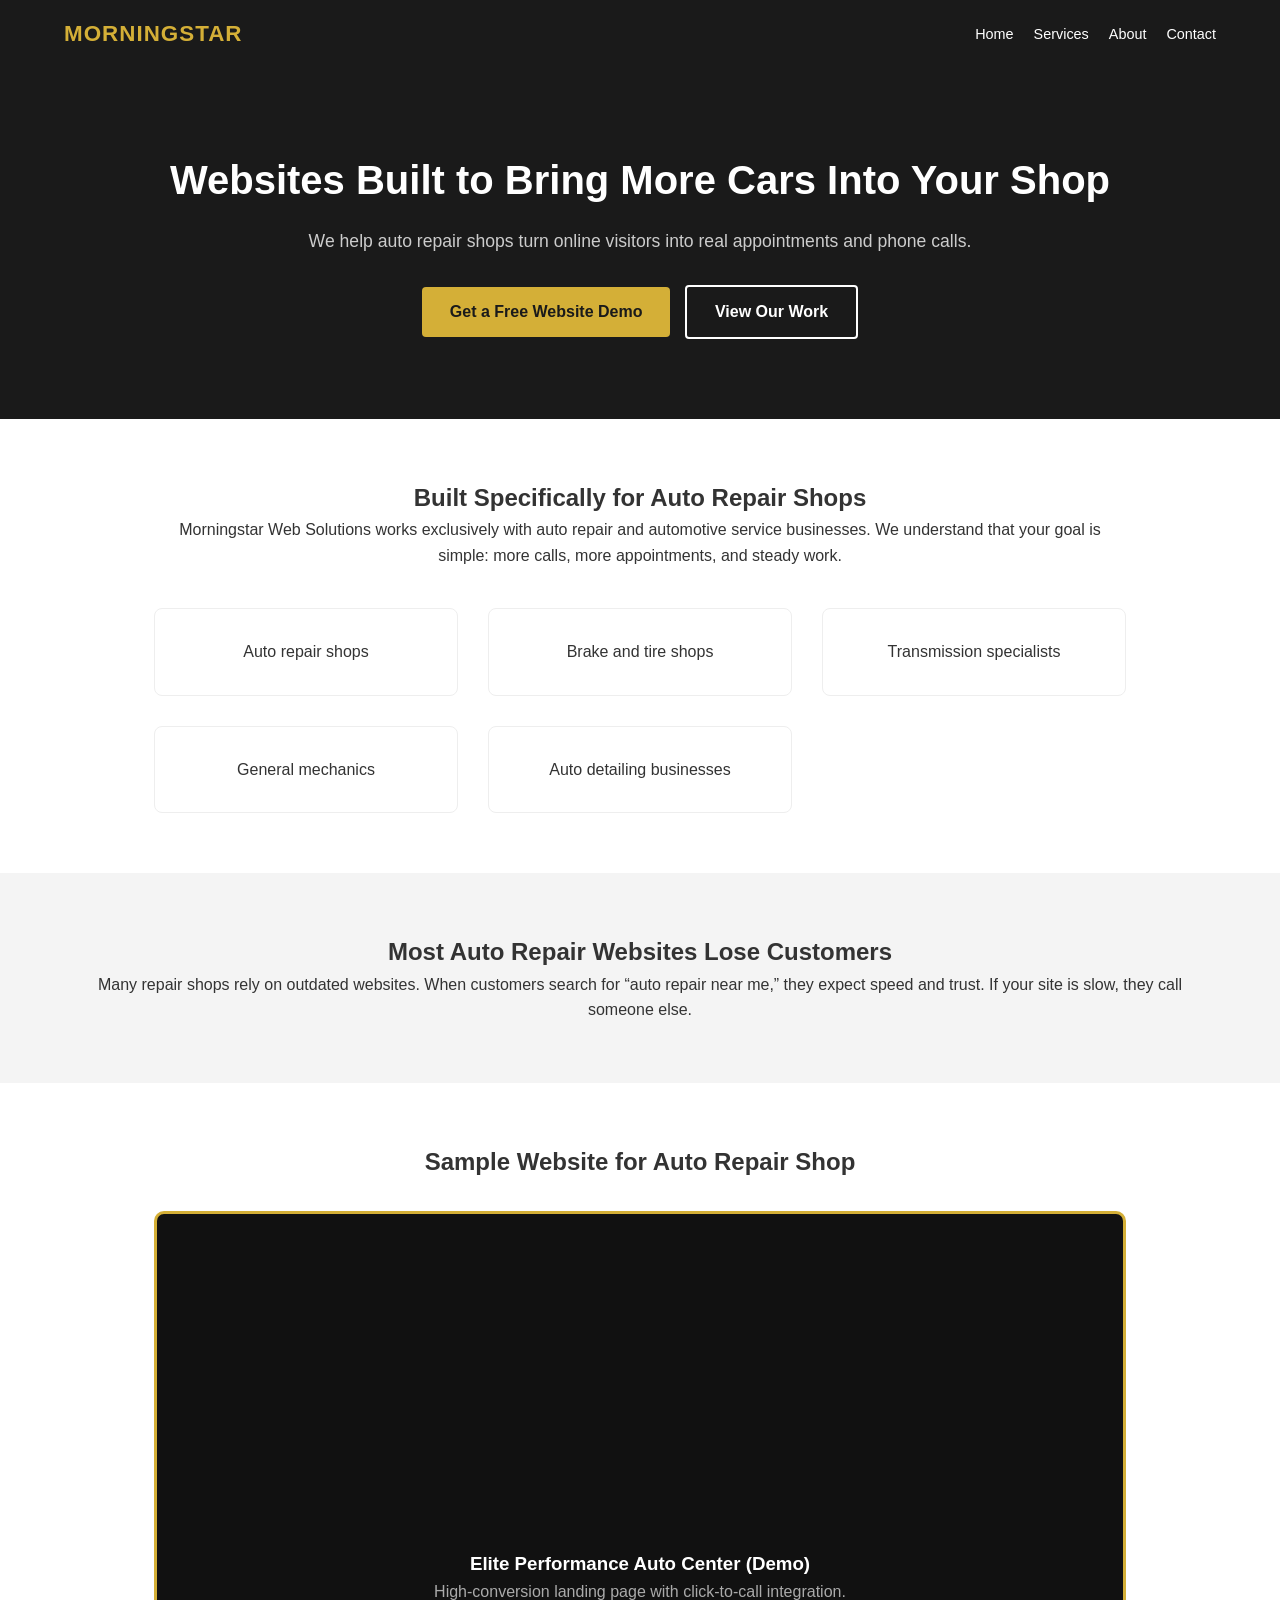
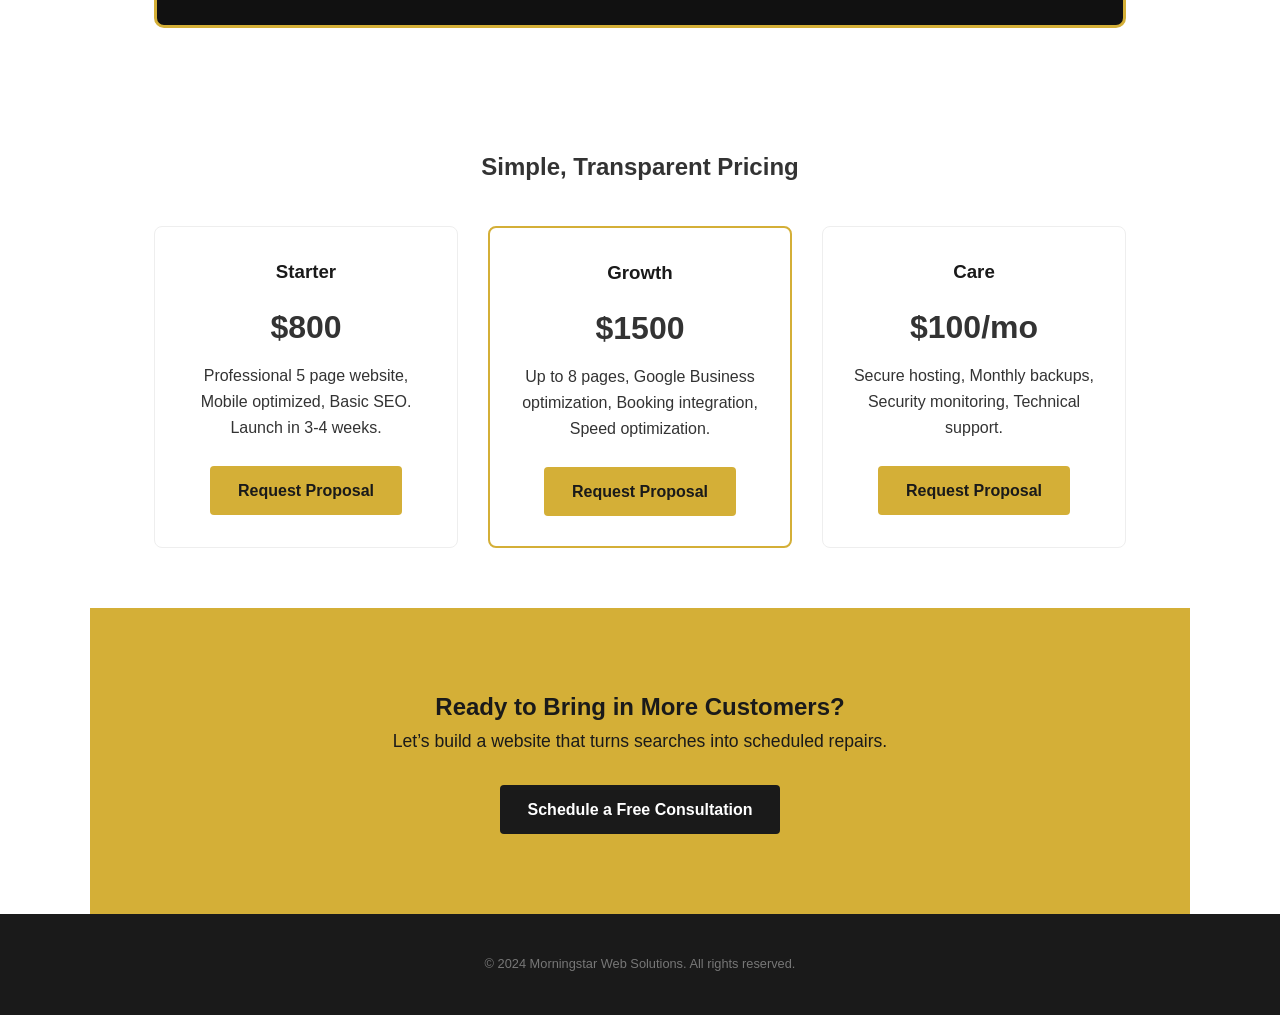
==== index.html @ 743b3179 "first commit" ====
<!DOCTYPE html>
<html lang="en">
<head>
    <meta charset="UTF-8">
    <meta name="viewport" content="width=device-width, initial-scale=1.0">
    <title>Morningstar Web Solutions | Auto Repair Web Design</title>
    <link rel="stylesheet" href="styles.css">
</head>
<body>
    <nav>
        <a href="index.html" class="logo">MORNINGSTAR</a>
        <ul class="nav-links">
            <li><a href="index.html">Home</a></li>
            <li><a href="services.html">Services</a></li>
            <li><a href="about.html">About</a></li>
            <li><a href="contact.html">Contact</a></li>
        </ul>
    </nav>

    <header class="header-section">
        <h1>Websites Built to Bring More Cars Into Your Shop</h1>
        <p>We help auto repair shops turn online visitors into real appointments and phone calls.</p>
        <a href="contact.html" class="btn btn-gold">Get a Free Website Demo</a>
        <a href="#work" class="btn btn-outline">View Our Work</a>
    </header>

    <section class="center">
        <h2>Built Specifically for Auto Repair Shops</h2>
        <p>Morningstar Web Solutions works exclusively with auto repair and automotive service businesses. We understand that your goal is simple: more calls, more appointments, and steady work.</p>
        <div class="grid">
            <div class="card">Auto repair shops</div>
            <div class="card">Brake and tire shops</div>
            <div class="card">Transmission specialists</div>
            <div class="card">General mechanics</div>
            <div class="card">Auto detailing businesses</div>
        </div>
    </section>

    <section style="background: #f4f4f4; max-width: 100%;">
        <div style="max-width: 1100px; margin: 0 auto; text-align: center;">
            <h2>Most Auto Repair Websites Lose Customers</h2>
            <p>Many repair shops rely on outdated websites. When customers search for “auto repair near me,” they expect speed and trust. If your site is slow, they call someone else.</p>
        </div>
    </section>

    <section id="work" class="center">
        <h2>Sample Website for Auto Repair Shop</h2>
        <div class="demo-box">
            <div class="demo-img"></div>
            <h3 style="color: white; margin-top: 15px;">Elite Performance Auto Center (Demo)</h3>
            <p style="color: #aaa;">High-conversion landing page with click-to-call integration.</p>
        </div>
    </section>

    <section>
        <h2 class="center">Simple, Transparent Pricing</h2>
        <div class="grid">
            <div class="card center">
                <h3>Starter</h3>
                <span class="price">$800</span>
                <p>Professional 5 page website, Mobile optimized, Basic SEO. Launch in 3-4 weeks.</p>
                <br><a href="contact.html" class="btn btn-gold">Request Proposal</a>
            </div>
            <div class="card center" style="border: 2px solid var(--primary-gold);">
                <h3>Growth</h3>
                <span class="price">$1500</span>
                <p>Up to 8 pages, Google Business optimization, Booking integration, Speed optimization.</p>
                <br><a href="contact.html" class="btn btn-gold">Request Proposal</a>
            </div>
            <div class="card center">
                <h3>Care</h3>
                <span class="price">$100/mo</span>
                <p>Secure hosting, Monthly backups, Security monitoring, Technical support.</p>
                <br><a href="contact.html" class="btn btn-gold">Request Proposal</a>
            </div>
        </div>
    </section>

    <section class="header-section" style="background: var(--primary-gold); color: var(--dark-charcoal);">
        <h2 style="color: var(--dark-charcoal);">Ready to Bring in More Customers?</h2>
        <p style="color: var(--dark-charcoal);">Let’s build a website that turns searches into scheduled repairs.</p>
        <a href="contact.html" class="btn" style="background: var(--dark-charcoal); color: white;">Schedule a Free Consultation</a>
    </section>

    <footer>&copy; 2024 Morningstar Web Solutions. All rights reserved.</footer>
</body>
</html>
---- styles.css ----
:root {
    --primary-gold: #D4AF37;
    --dark-charcoal: #1a1a1a;
    --light-grey: #f9f9f9;
    --white: #ffffff;
    --text: #333333;
}

* { margin: 0; padding: 0; box-sizing: border-box; font-family: 'Helvetica Neue', Arial, sans-serif; }

body { background-color: var(--white); color: var(--text); line-height: 1.6; }

/* Navigation */
nav { background: var(--dark-charcoal); padding: 1rem 5%; display: flex; justify-content: space-between; align-items: center; position: sticky; top: 0; z-index: 1000; }
.logo { color: var(--primary-gold); font-weight: bold; font-size: 1.4rem; text-decoration: none; letter-spacing: 1px; }
.nav-links { display: flex; list-style: none; gap: 20px; }
.nav-links a { color: var(--white); text-decoration: none; font-size: 0.9rem; font-weight: 500; transition: 0.3s; }
.nav-links a:hover { color: var(--primary-gold); }

/* Hero & Headers */
.header-section { background: var(--dark-charcoal); color: var(--white); padding: 80px 5%; text-align: center; }
.header-section h1 { font-size: 2.5rem; margin-bottom: 15px; color: var(--white); }
.header-section p { font-size: 1.1rem; color: #ccc; max-width: 700px; margin: 0 auto 30px; }

/* Buttons */
.btn { padding: 12px 28px; border-radius: 4px; text-decoration: none; font-weight: bold; display: inline-block; cursor: pointer; transition: 0.3s; border: none; }
.btn-gold { background: var(--primary-gold); color: var(--dark-charcoal); }
.btn-gold:hover { background: #b8962d; transform: translateY(-2px); }
.btn-outline { border: 2px solid var(--white); color: var(--white); margin-left: 10px; }
.btn-outline:hover { background: var(--white); color: var(--dark-charcoal); }

/* Sections */
section { padding: 60px 5%; max-width: 1100px; margin: 0 auto; }
.center { text-align: center; }
.grid { display: grid; grid-template-columns: repeat(auto-fit, minmax(280px, 1fr)); gap: 30px; margin-top: 40px; }

/* Cards & Components */
.card { padding: 30px; border: 1px solid #eee; border-radius: 8px; background: var(--white); transition: 0.3s; }
.card:hover { border-color: var(--primary-gold); box-shadow: 0 10px 20px rgba(0,0,0,0.05); }
.card h3 { margin-bottom: 15px; color: var(--dark-charcoal); }
.price { font-size: 2rem; font-weight: bold; display: block; margin-bottom: 10px; }

/* Demo Site Sample */
.demo-box { background: #111; padding: 20px; border-radius: 10px; border: 3px solid var(--primary-gold); margin-top: 30px; }
.demo-img { width: 100%; height: 300px; background: url('https://images.unsplash.com/photo-1486006396193-471cf70b2863?q=80&w=1000') center/cover; border-radius: 5px; }

/* Form */
form { display: flex; flex-direction: column; gap: 15px; max-width: 500px; margin: 0 auto; }
input, textarea { padding: 12px; border: 1px solid #ddd; border-radius: 4px; font-size: 1rem; }

footer { background: var(--dark-charcoal); color: #777; padding: 40px 5%; text-align: center; font-size: 0.8rem; }

@media (max-width: 600px) {
    .nav-links { display: none; } /* Simplified for demo */
    .header-section h1 { font-size: 1.8rem; }
    .btn-outline { margin-left: 0; margin-top: 10px; width: 100%; }
    .btn-gold { width: 100%; }
}
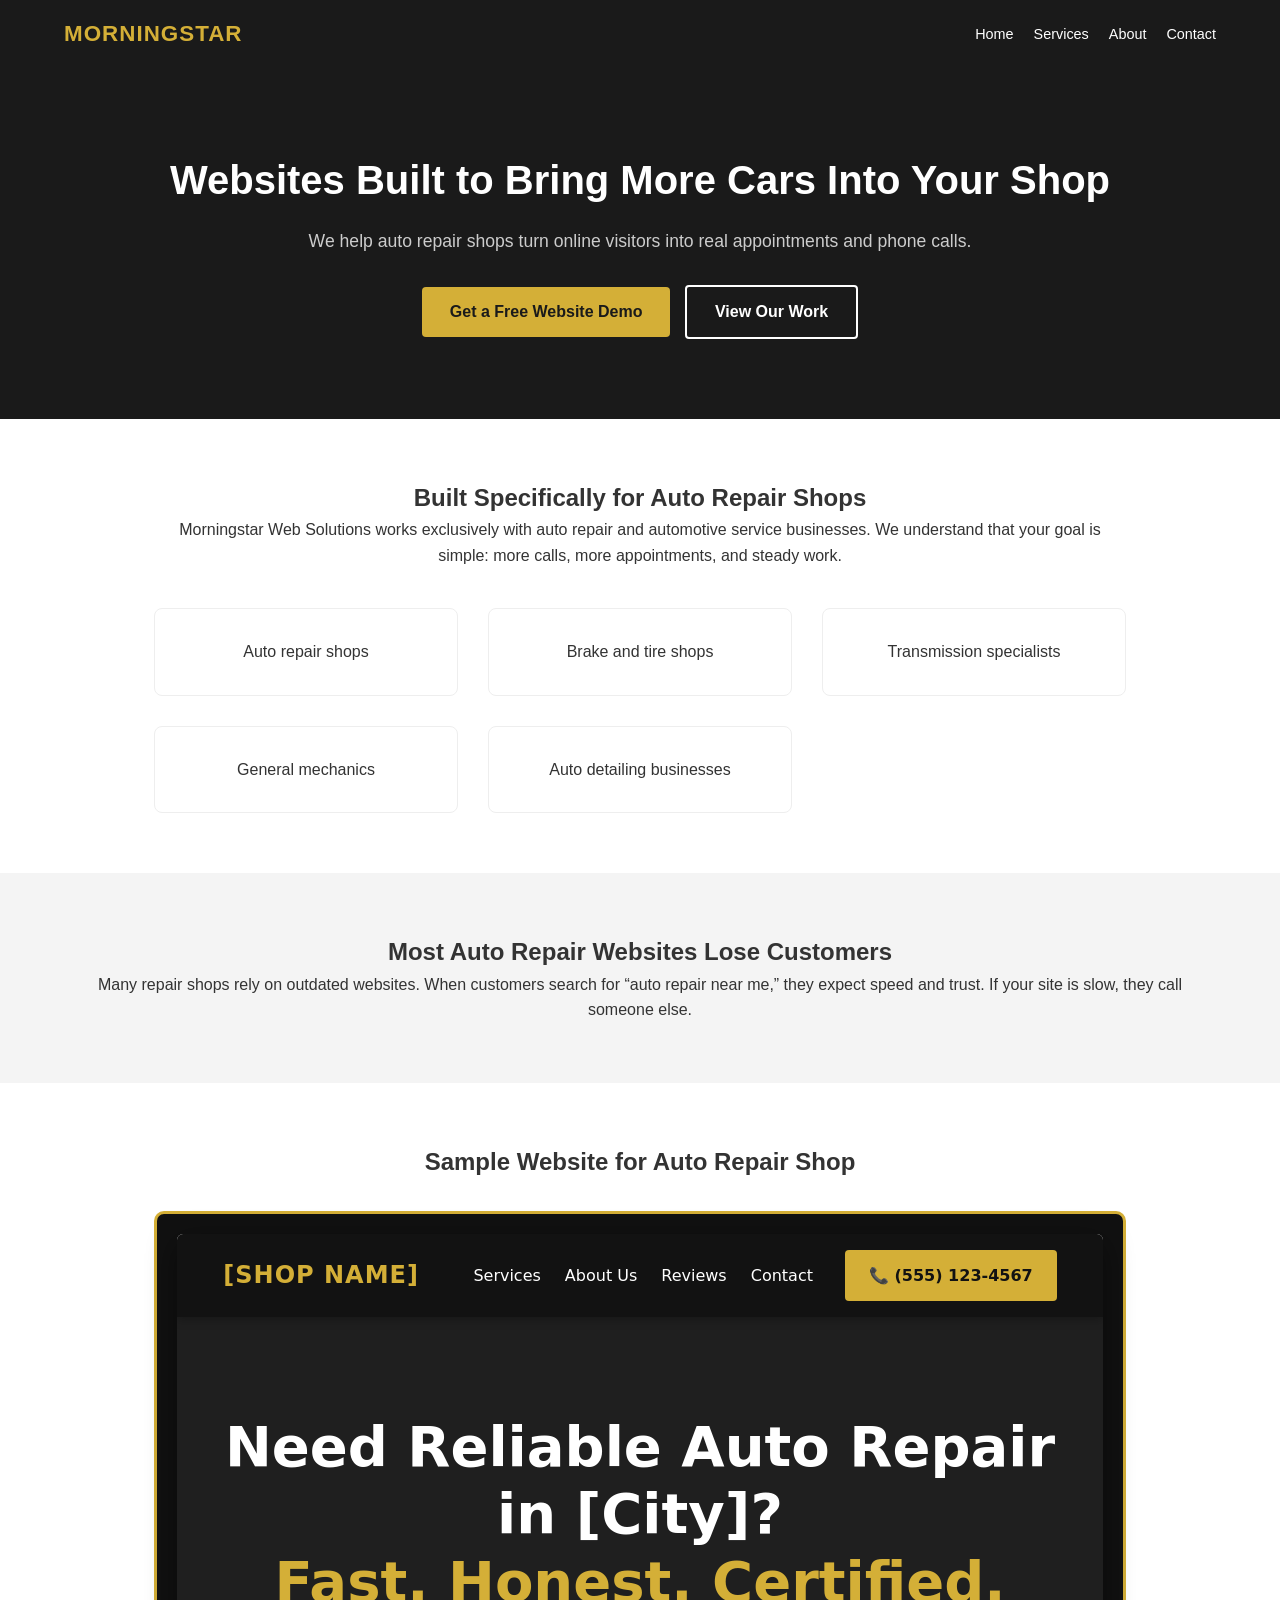
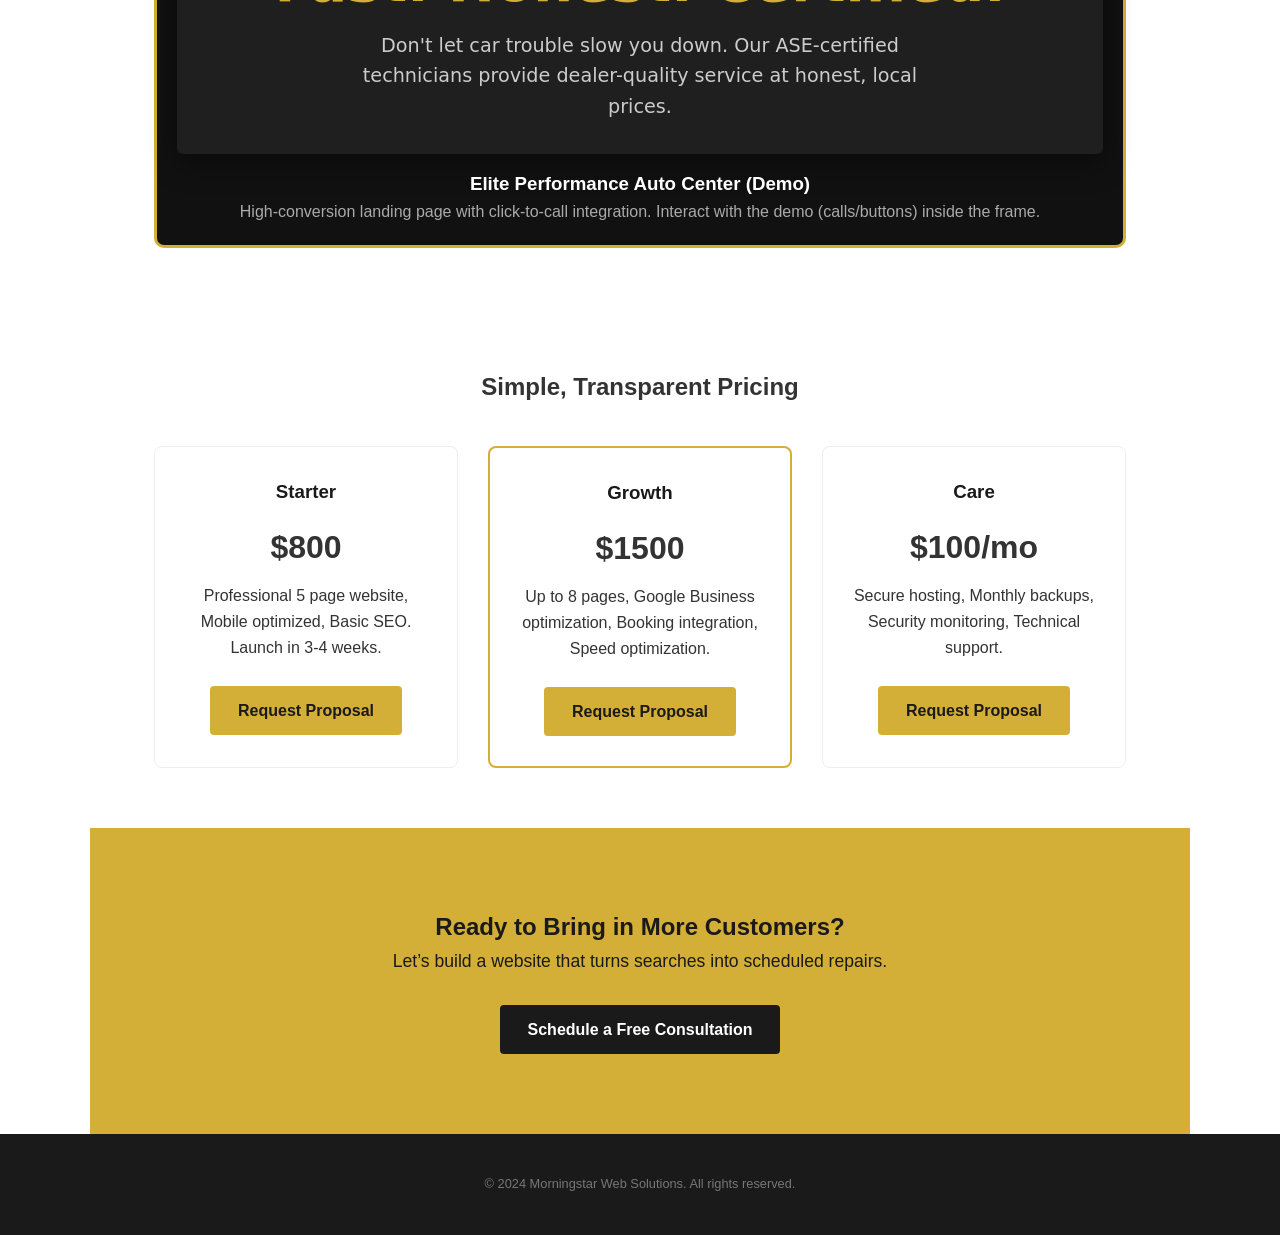
==== commit a176a821: "added demo to the main website" ====
--- a/index.html
+++ b/index.html
@@ -1,11 +1,13 @@
 <!DOCTYPE html>
 <html lang="en">
+
 <head>
     <meta charset="UTF-8">
     <meta name="viewport" content="width=device-width, initial-scale=1.0">
     <title>Morningstar Web Solutions | Auto Repair Web Design</title>
     <link rel="stylesheet" href="styles.css">
 </head>
+
 <body>
     <nav>
         <a href="index.html" class="logo">MORNINGSTAR</a>
@@ -26,7 +28,8 @@
 
     <section class="center">
         <h2>Built Specifically for Auto Repair Shops</h2>
-        <p>Morningstar Web Solutions works exclusively with auto repair and automotive service businesses. We understand that your goal is simple: more calls, more appointments, and steady work.</p>
+        <p>Morningstar Web Solutions works exclusively with auto repair and automotive service businesses. We understand
+            that your goal is simple: more calls, more appointments, and steady work.</p>
         <div class="grid">
             <div class="card">Auto repair shops</div>
             <div class="card">Brake and tire shops</div>
@@ -39,16 +42,20 @@
     <section style="background: #f4f4f4; max-width: 100%;">
         <div style="max-width: 1100px; margin: 0 auto; text-align: center;">
             <h2>Most Auto Repair Websites Lose Customers</h2>
-            <p>Many repair shops rely on outdated websites. When customers search for “auto repair near me,” they expect speed and trust. If your site is slow, they call someone else.</p>
+            <p>Many repair shops rely on outdated websites. When customers search for “auto repair near me,” they expect
+                speed and trust. If your site is slow, they call someone else.</p>
         </div>
     </section>
 
     <section id="work" class="center">
         <h2>Sample Website for Auto Repair Shop</h2>
         <div class="demo-box">
-            <div class="demo-img"></div>
+            <!-- Embedded interactive demo site from the DemoWebsite folder -->
+            <iframe src="DemoWebsite/index.html" title="Demo: Elite Performance Auto Center" class="demo-frame"
+                loading="lazy" allow="geolocation; microphone; camera"></iframe>
             <h3 style="color: white; margin-top: 15px;">Elite Performance Auto Center (Demo)</h3>
-            <p style="color: #aaa;">High-conversion landing page with click-to-call integration.</p>
+            <p style="color: #aaa;">High-conversion landing page with click-to-call integration. Interact with the demo
+                (calls/buttons) inside the frame.</p>
         </div>
     </section>
 
@@ -79,9 +86,11 @@
     <section class="header-section" style="background: var(--primary-gold); color: var(--dark-charcoal);">
         <h2 style="color: var(--dark-charcoal);">Ready to Bring in More Customers?</h2>
         <p style="color: var(--dark-charcoal);">Let’s build a website that turns searches into scheduled repairs.</p>
-        <a href="contact.html" class="btn" style="background: var(--dark-charcoal); color: white;">Schedule a Free Consultation</a>
+        <a href="contact.html" class="btn" style="background: var(--dark-charcoal); color: white;">Schedule a Free
+            Consultation</a>
     </section>
 
     <footer>&copy; 2024 Morningstar Web Solutions. All rights reserved.</footer>
 </body>
+
 </html>
--- a/styles.css
+++ b/styles.css
@@ -6,53 +6,235 @@
     --text: #333333;
 }
 
-* { margin: 0; padding: 0; box-sizing: border-box; font-family: 'Helvetica Neue', Arial, sans-serif; }
-
-body { background-color: var(--white); color: var(--text); line-height: 1.6; }
+* {
+    margin: 0;
+    padding: 0;
+    box-sizing: border-box;
+    font-family: 'Helvetica Neue', Arial, sans-serif;
+}
+
+body {
+    background-color: var(--white);
+    color: var(--text);
+    line-height: 1.6;
+}
 
 /* Navigation */
-nav { background: var(--dark-charcoal); padding: 1rem 5%; display: flex; justify-content: space-between; align-items: center; position: sticky; top: 0; z-index: 1000; }
-.logo { color: var(--primary-gold); font-weight: bold; font-size: 1.4rem; text-decoration: none; letter-spacing: 1px; }
-.nav-links { display: flex; list-style: none; gap: 20px; }
-.nav-links a { color: var(--white); text-decoration: none; font-size: 0.9rem; font-weight: 500; transition: 0.3s; }
-.nav-links a:hover { color: var(--primary-gold); }
+nav {
+    background: var(--dark-charcoal);
+    padding: 1rem 5%;
+    display: flex;
+    justify-content: space-between;
+    align-items: center;
+    position: sticky;
+    top: 0;
+    z-index: 1000;
+}
+
+.logo {
+    color: var(--primary-gold);
+    font-weight: bold;
+    font-size: 1.4rem;
+    text-decoration: none;
+    letter-spacing: 1px;
+}
+
+.nav-links {
+    display: flex;
+    list-style: none;
+    gap: 20px;
+}
+
+.nav-links a {
+    color: var(--white);
+    text-decoration: none;
+    font-size: 0.9rem;
+    font-weight: 500;
+    transition: 0.3s;
+}
+
+.nav-links a:hover {
+    color: var(--primary-gold);
+}
 
 /* Hero & Headers */
-.header-section { background: var(--dark-charcoal); color: var(--white); padding: 80px 5%; text-align: center; }
-.header-section h1 { font-size: 2.5rem; margin-bottom: 15px; color: var(--white); }
-.header-section p { font-size: 1.1rem; color: #ccc; max-width: 700px; margin: 0 auto 30px; }
+.header-section {
+    background: var(--dark-charcoal);
+    color: var(--white);
+    padding: 80px 5%;
+    text-align: center;
+}
+
+.header-section h1 {
+    font-size: 2.5rem;
+    margin-bottom: 15px;
+    color: var(--white);
+}
+
+.header-section p {
+    font-size: 1.1rem;
+    color: #ccc;
+    max-width: 700px;
+    margin: 0 auto 30px;
+}
 
 /* Buttons */
-.btn { padding: 12px 28px; border-radius: 4px; text-decoration: none; font-weight: bold; display: inline-block; cursor: pointer; transition: 0.3s; border: none; }
-.btn-gold { background: var(--primary-gold); color: var(--dark-charcoal); }
-.btn-gold:hover { background: #b8962d; transform: translateY(-2px); }
-.btn-outline { border: 2px solid var(--white); color: var(--white); margin-left: 10px; }
-.btn-outline:hover { background: var(--white); color: var(--dark-charcoal); }
+.btn {
+    padding: 12px 28px;
+    border-radius: 4px;
+    text-decoration: none;
+    font-weight: bold;
+    display: inline-block;
+    cursor: pointer;
+    transition: 0.3s;
+    border: none;
+}
+
+.btn-gold {
+    background: var(--primary-gold);
+    color: var(--dark-charcoal);
+}
+
+.btn-gold:hover {
+    background: #b8962d;
+    transform: translateY(-2px);
+}
+
+.btn-outline {
+    border: 2px solid var(--white);
+    color: var(--white);
+    margin-left: 10px;
+}
+
+.btn-outline:hover {
+    background: var(--white);
+    color: var(--dark-charcoal);
+}
 
 /* Sections */
-section { padding: 60px 5%; max-width: 1100px; margin: 0 auto; }
-.center { text-align: center; }
-.grid { display: grid; grid-template-columns: repeat(auto-fit, minmax(280px, 1fr)); gap: 30px; margin-top: 40px; }
+section {
+    padding: 60px 5%;
+    max-width: 1100px;
+    margin: 0 auto;
+}
+
+.center {
+    text-align: center;
+}
+
+.grid {
+    display: grid;
+    grid-template-columns: repeat(auto-fit, minmax(280px, 1fr));
+    gap: 30px;
+    margin-top: 40px;
+}
 
 /* Cards & Components */
-.card { padding: 30px; border: 1px solid #eee; border-radius: 8px; background: var(--white); transition: 0.3s; }
-.card:hover { border-color: var(--primary-gold); box-shadow: 0 10px 20px rgba(0,0,0,0.05); }
-.card h3 { margin-bottom: 15px; color: var(--dark-charcoal); }
-.price { font-size: 2rem; font-weight: bold; display: block; margin-bottom: 10px; }
+.card {
+    padding: 30px;
+    border: 1px solid #eee;
+    border-radius: 8px;
+    background: var(--white);
+    transition: 0.3s;
+}
+
+.card:hover {
+    border-color: var(--primary-gold);
+    box-shadow: 0 10px 20px rgba(0, 0, 0, 0.05);
+}
+
+.card h3 {
+    margin-bottom: 15px;
+    color: var(--dark-charcoal);
+}
+
+.price {
+    font-size: 2rem;
+    font-weight: bold;
+    display: block;
+    margin-bottom: 10px;
+}
 
 /* Demo Site Sample */
-.demo-box { background: #111; padding: 20px; border-radius: 10px; border: 3px solid var(--primary-gold); margin-top: 30px; }
-.demo-img { width: 100%; height: 300px; background: url('https://images.unsplash.com/photo-1486006396193-471cf70b2863?q=80&w=1000') center/cover; border-radius: 5px; }
+.demo-box {
+    background: #111;
+    padding: 20px;
+    border-radius: 10px;
+    border: 3px solid var(--primary-gold);
+    margin-top: 30px;
+}
+
+.demo-img {
+    width: 100%;
+    height: 300px;
+    background: url('https://images.unsplash.com/photo-1486006396193-471cf70b2863?q=80&w=1000') center/cover;
+    border-radius: 5px;
+}
+
+/* Embedded demo iframe - fills the demo box responsively */
+.demo-box .demo-frame {
+    width: 100%;
+    height: 520px;
+    border: none;
+    border-radius: 6px;
+    display: block;
+    box-shadow: 0 8px 30px rgba(0, 0, 0, 0.45);
+}
+
+@media (max-width: 800px) {
+    .demo-box .demo-frame {
+        height: 420px;
+    }
+}
+
+@media (max-width: 600px) {
+    .demo-box .demo-frame {
+        height: 300px;
+    }
+}
 
 /* Form */
-form { display: flex; flex-direction: column; gap: 15px; max-width: 500px; margin: 0 auto; }
-input, textarea { padding: 12px; border: 1px solid #ddd; border-radius: 4px; font-size: 1rem; }
-
-footer { background: var(--dark-charcoal); color: #777; padding: 40px 5%; text-align: center; font-size: 0.8rem; }
+form {
+    display: flex;
+    flex-direction: column;
+    gap: 15px;
+    max-width: 500px;
+    margin: 0 auto;
+}
+
+input,
+textarea {
+    padding: 12px;
+    border: 1px solid #ddd;
+    border-radius: 4px;
+    font-size: 1rem;
+}
+
+footer {
+    background: var(--dark-charcoal);
+    color: #777;
+    padding: 40px 5%;
+    text-align: center;
+    font-size: 0.8rem;
+}
 
 @media (max-width: 600px) {
-    .nav-links { display: none; } /* Simplified for demo */
-    .header-section h1 { font-size: 1.8rem; }
-    .btn-outline { margin-left: 0; margin-top: 10px; width: 100%; }
-    .btn-gold { width: 100%; }
+    .nav-links {
+        display: none;
+    }
+
+    /* Simplified for demo */
+    .header-section h1 {
+        font-size: 1.8rem;
+    }
+
+    .btn-outline {
+        margin-left: 0;
+        margin-top: 10px;
+        width: 100%;
+    }
+
+    .btn-gold {
+        width: 100%;
+    }
 }
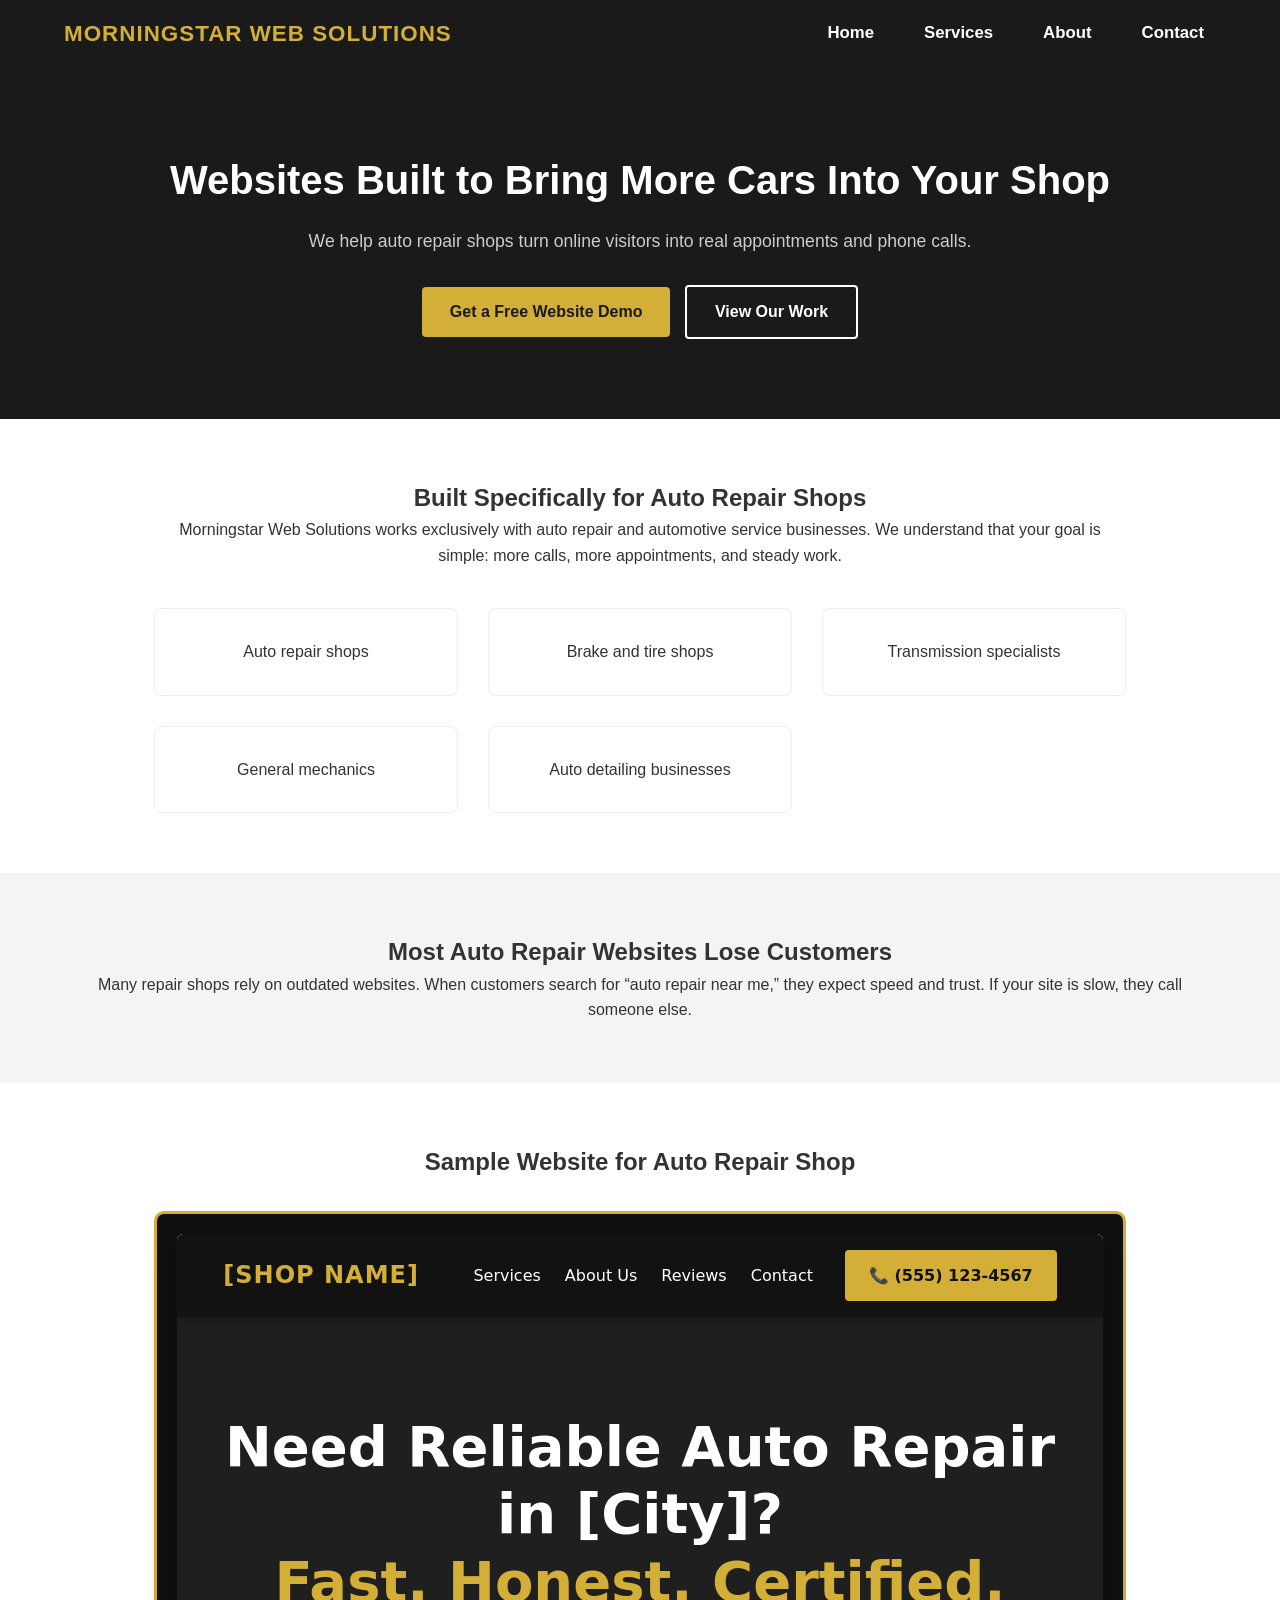
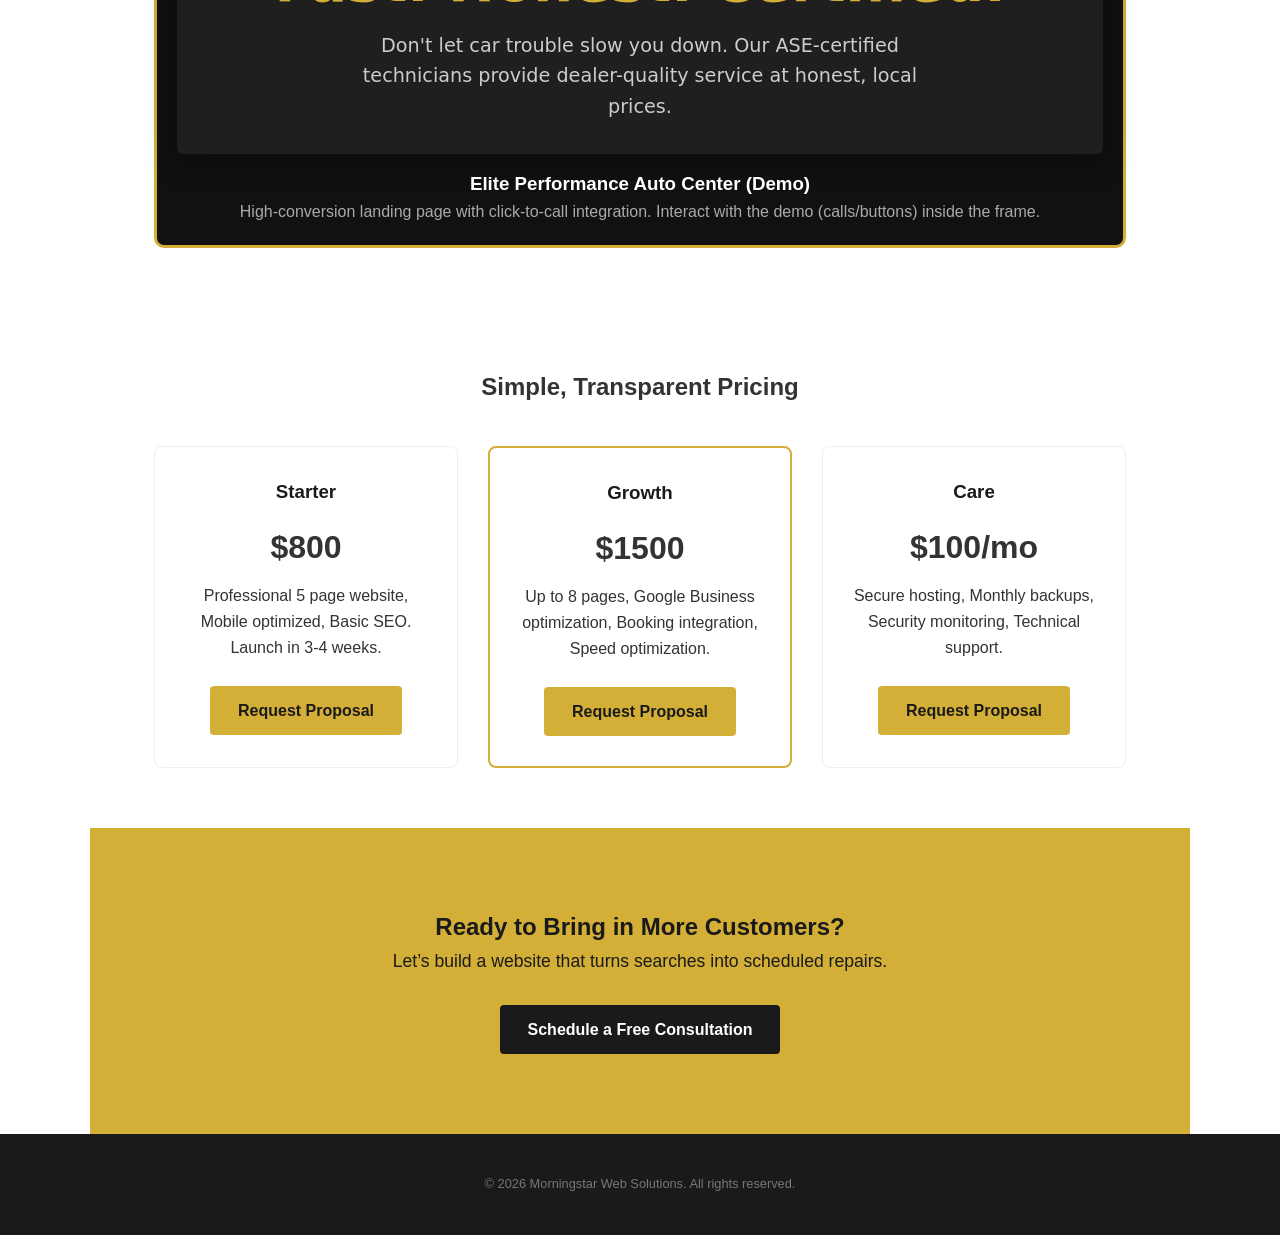
==== commit 90c36b35: "changed text and size of certain things" ====
--- a/index.html
+++ b/index.html
@@ -10,13 +10,24 @@
 
 <body>
     <nav>
-        <a href="index.html" class="logo">MORNINGSTAR</a>
-        <ul class="nav-links">
-            <li><a href="index.html">Home</a></li>
-            <li><a href="services.html">Services</a></li>
-            <li><a href="about.html">About</a></li>
-            <li><a href="contact.html">Contact</a></li>
-        </ul>
+        <a href="index.html" class="logo">Morningstar Web Solutions</a>
+
+        <!-- Mobile hamburger toggle -->
+        <button id="menu-toggle" class="mobile-menu-toggle" aria-label="Toggle navigation" aria-expanded="false">
+            <span></span>
+            <span></span>
+            <span></span>
+        </button>
+
+        <!-- Navigation container (toggled on mobile) -->
+        <div id="site-nav" class="site-nav">
+            <ul class="nav-links">
+                <li><a href="index.html">Home</a></li>
+                <li><a href="services.html">Services</a></li>
+                <li><a href="about.html">About</a></li>
+                <li><a href="contact.html">Contact</a></li>
+            </ul>
+        </div>
     </nav>
 
     <header class="header-section">
@@ -90,7 +101,32 @@
             Consultation</a>
     </section>
 
-    <footer>&copy; 2024 Morningstar Web Solutions. All rights reserved.</footer>
+    <footer>&copy; 2026 Morningstar Web Solutions. All rights reserved.</footer>
+
+    <script src="script.js"></script>
+
+    <script>
+        // Listen to messages from the demo iframe and restore parent scroll to prevent automatic jump
+        (function () {
+            window.addEventListener('message', function (e) {
+                try {
+                    var data = e.data;
+                    if (!data || data.type !== 'iframe-fragment-click') return;
+
+                    // Save current viewport position
+                    var savedY = window.scrollY || window.pageYOffset || 0;
+
+                    // Restore scroll on the next animation frame (and once more after a short timeout)
+                    requestAnimationFrame(function () {
+                        window.scrollTo(0, savedY);
+                        setTimeout(function () { window.scrollTo(0, savedY); }, 40);
+                    });
+                } catch (err) {
+                    // ignore errors (e.g. malformed message)
+                }
+            }, false);
+        })();
+    </script>
 </body>
 
 </html>
--- a/styles.css
+++ b/styles.css
@@ -39,18 +39,44 @@
     letter-spacing: 1px;
 }
 
+/* Make the logo text render in all caps */
+.logo {
+    text-transform: uppercase;
+}
+
+/* Hide mobile toggle by default; shown in media query */
+.mobile-menu-toggle {
+    display: none;
+    background: transparent;
+    border: none;
+    padding: 8px;
+    cursor: pointer;
+}
+
+.mobile-menu-toggle span {
+    display: block;
+    width: 22px;
+    height: 2px;
+    background: var(--primary-gold);
+    border-radius: 2px;
+}
+
 .nav-links {
     display: flex;
     list-style: none;
-    gap: 20px;
+    gap: 26px;
 }
 
 .nav-links a {
     color: var(--white);
     text-decoration: none;
-    font-size: 0.9rem;
-    font-weight: 500;
-    transition: 0.3s;
+    font-size: 1.05rem;
+    /* larger nav buttons */
+    font-weight: 600;
+    padding: 10px 12px;
+    /* bigger click/tap area */
+    border-radius: 6px;
+    transition: 0.25s ease;
 }
 
 .nav-links a:hover {
@@ -223,6 +249,52 @@
         display: none;
     }
 
+    /* Show hamburger on small screens */
+    .mobile-menu-toggle {
+        display: flex;
+        flex-direction: column;
+        gap: 6px;
+        align-items: center;
+        justify-content: center;
+    }
+
+    /* Dropdown container (hidden by default) */
+    .site-nav {
+        position: absolute;
+        top: 64px;
+        left: 0;
+        right: 0;
+        background: var(--dark-charcoal);
+        padding: 12px 5%;
+        display: none;
+        z-index: 999;
+    }
+
+    .site-nav.active {
+        display: block;
+    }
+
+    .site-nav .nav-links {
+        display: flex;
+        flex-direction: column;
+        gap: 12px;
+    }
+
+    .site-nav .nav-links a {
+        color: var(--white);
+        font-size: 1.25rem;
+        /* even larger on mobile */
+        padding: 12px 0;
+        /* taller touch targets */
+        display: block;
+    }
+
+    /* Prevent body scroll when menu is open (script toggles .no-scroll on body) */
+    .no-scroll {
+        overflow: hidden;
+        height: 100vh;
+    }
+
     /* Simplified for demo */
     .header-section h1 {
         font-size: 1.8rem;
@@ -237,4 +309,13 @@
     .btn-gold {
         width: 100%;
     }
+}
+
+html {
+    scroll-behavior: smooth;
+}
+
+section[id] {
+    scroll-margin-top: 80px;
+    /* Adjust this value to match your header's height */
 }
